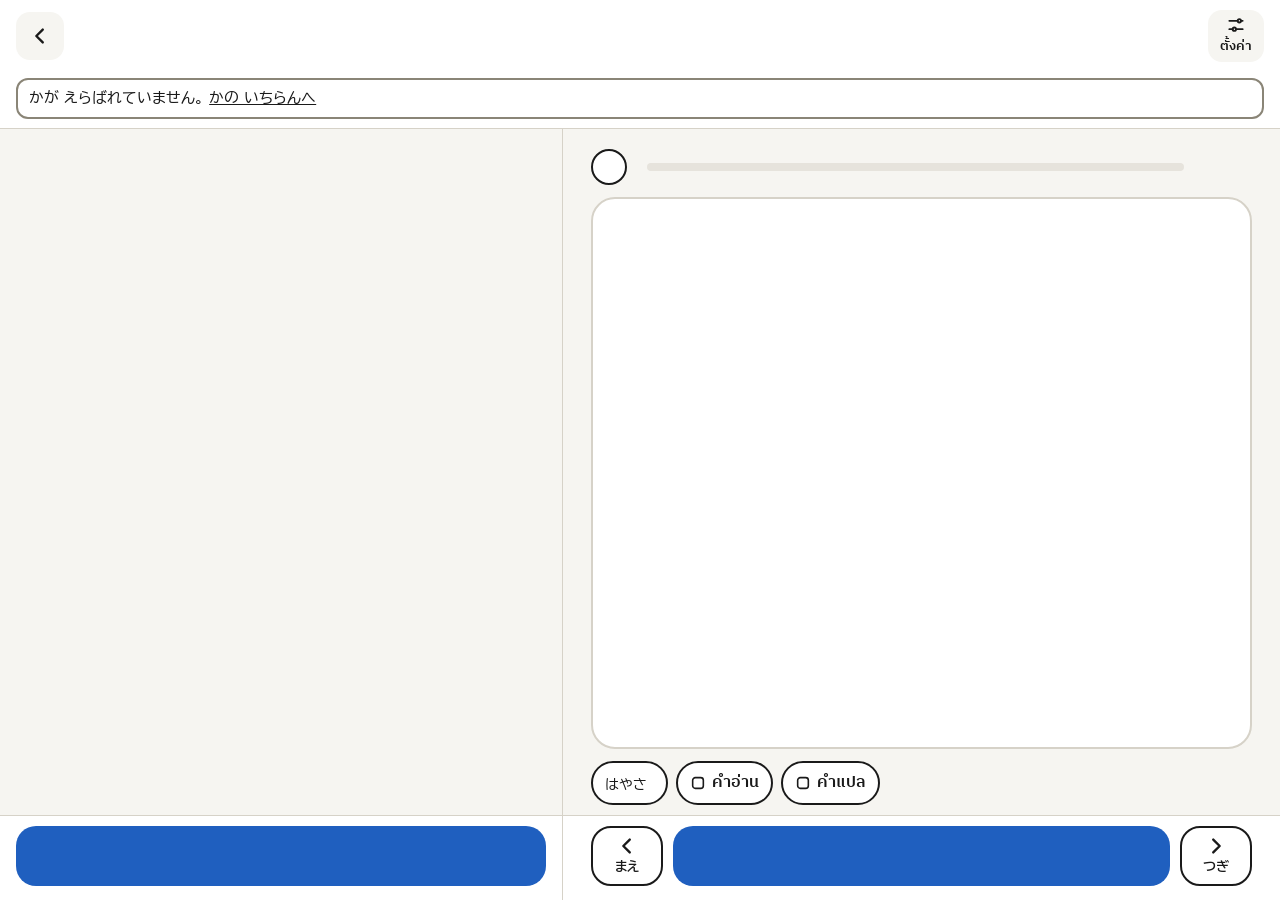
==== lesson.html @ 54a3b298 "6か-1 はやく ねましょう を追加（ページと音声） Co-Authored-By: Claude Opus 5.5 <noreply@anthropic.com> Claude-Session: h" ====
<!doctype html>
<html lang="ja">
<head>
<meta charset="utf-8">
<meta name="viewport" content="width=device-width, initial-scale=1, viewport-fit=cover">
<title>Spoken Japanese</title>
<link rel="preconnect" href="https://fonts.googleapis.com">
<link rel="preconnect" href="https://fonts.gstatic.com" crossorigin>
<link href="https://fonts.googleapis.com/css2?family=BIZ+UDPGothic:wght@400;700&family=IBM+Plex+Sans+Thai:wght@400;600&display=swap" rel="stylesheet">
<link rel="stylesheet" href="app.css">
</head>
<body data-page="lesson">
<div id="app" class="app" data-view="chat" data-rd="0" data-th="0">

  <header class="top">
    <div class="bar">
      <a class="iconbtn" href="index.html" aria-label="かの いちらんに もどる" id="back"></a>
      <div class="ttl">
        <div class="no" id="no"></div>
        <h1 id="title"></h1>
      </div>
      <button id="openSet" class="setbtn" type="button"></button>
    </div>
    <div id="regs" class="seg seg3" hidden></div>
    <div id="views" class="seg seg2">
      <button type="button" data-view="chat" aria-pressed="true"><span class="ic" data-ic="chat"></span>ぜんぶ みる</button>
      <button type="button" data-view="card" aria-pressed="false"><span class="ic" data-ic="card"></span>1文ずつ</button>
    </div>
    <div id="notice" class="notice" hidden></div>
  </header>

  <section id="chat" class="chat" aria-label="かいわ"></section>

  <section id="card" class="cardpane" aria-label="1文ずつ">
    <div class="prog">
      <div class="who"><span class="av" id="cAv" aria-hidden="true"></span><span id="cName"></span></div>
      <div class="barp"><i id="cBar"></i></div>
      <div class="pos" id="cPos"></div>
    </div>
    <div class="card">
      <p class="ja" id="cJa"></p>
      <p class="rd" id="cRd" lang="th"></p>
      <div class="note" id="cNote" hidden></div>
      <div class="sp"></div>
      <div class="th" id="cTh" lang="th"></div>
    </div>
  </section>

  <div class="chips">
    <button type="button" class="chip" id="speed" aria-label="きく はやさ"><span class="lbl">はやさ</span><b id="speedV"></b></button>
    <button type="button" class="chip" id="tRd" aria-pressed="false" lang="th"><span class="on" data-ic="check"></span><span class="off" data-ic="box"></span>คำอ่าน</button>
    <button type="button" class="chip" id="tTh" aria-pressed="false" lang="th"><span class="on" data-ic="check"></span><span class="off" data-ic="box"></span>คำแปล</button>
  </div>

  <div class="fall">
    <button type="button" class="big" id="playAll"></button>
  </div>

  <div class="fnav">
    <button type="button" class="nav" id="prev"><span data-ic="left"></span>まえ</button>
    <button type="button" class="big" id="playLine"></button>
    <button type="button" class="nav" id="next"><span data-ic="right"></span>つぎ</button>
  </div>
</div>
<script src="app.js"></script>
</body>
</html>
---- app.css ----
/* New System Spoken Japanese — 画面のデザイン */
:root{
  --bg:#F6F5F1; --sf:#FFFFFF; --soft:#F6F5F1; --ink:#1A1A1A; --sub:#555555;
  --line:#D6D2C8; --track:#E6E3DC; --bd:#8A8577;
  --ac:#1F5FBF; --acink:#FFFFFF; --pt:#B54A00; --pton:#FFE08A;
  --selbg:#1A1A1A; --selink:#FFFFFF;
  --g:#0F6B4F; --gbg:#E4F3EC; --gink:#FFFFFF; --v:#5B3FA8; --vbg:#EEE9FA;
}
html[data-theme="white"]{ --bg:#FFFFFF; --soft:#F2F2F2; --track:#ECECEC; --line:#CFCFCF; }
html[data-theme="dark"]{
  --bg:#1E1E1E; --sf:#2B2B2B; --soft:#383838; --ink:#F0F0F0; --sub:#C8C8C8;
  --line:#4A4A4A; --track:#3A3A3A; --bd:#9A9A9A;
  --ac:#8DB8FF; --acink:#0E1E38; --pt:#FFB06B; --pton:#7A2E00;
  --selbg:#F0F0F0; --selink:#1A1A1A;
  --g:#7FD8B5; --gbg:#1D3A30; --gink:#0B2A20; --v:#C3B1F5; --vbg:#2E2748;
}
html[data-theme="contrast"]{
  --bg:#000000; --sf:#000000; --soft:#222222; --ink:#FFFFFF; --sub:#E6E6E6;
  --line:#8A8A8A; --track:#333333; --bd:#FFFFFF;
  --ac:#FFD24A; --acink:#000000; --pt:#FFD24A; --pton:#6A1F00;
  --selbg:#FFD24A; --selink:#000000;
  --g:#7FE0BC; --gbg:#000000; --gink:#000000; --v:#D2C4FF; --vbg:#000000;
}
html{ font-size:16px; -webkit-text-size-adjust:100%; }
html[data-size="0"]{ font-size:14px; }
html[data-size="2"]{ font-size:18px; }
html[data-size="3"]{ font-size:21px; }

*{ box-sizing:border-box; }
body{ margin:0; background:var(--bg); color:var(--ink); line-height:1.5;
  font-family:'BIZ UDPGothic','IBM Plex Sans Thai','Hiragino Sans','Noto Sans JP','Noto Sans Thai',system-ui,sans-serif; }
[lang="th"]{ font-family:'IBM Plex Sans Thai','Noto Sans Thai',system-ui,sans-serif; }
button{ font:inherit; color:inherit; cursor:pointer; -webkit-tap-highlight-color:transparent; }
a{ color:inherit; }
:focus-visible{ outline:3px solid var(--ac); outline-offset:2px; }
[hidden]{ display:none !important; }
svg{ display:block; }
h1,h2,h3,p{ margin:0; }

/* ---- 上のバー ---- */
.top{ background:var(--sf); border-bottom:1px solid var(--line); padding:.6rem 1rem; display:flex; flex-direction:column; gap:.5rem; }
.bar{ display:flex; align-items:center; gap:.6rem; }
.iconbtn{ width:48px; height:48px; flex:none; border-radius:14px; background:var(--soft); display:grid; place-items:center; border:0; text-decoration:none; }
.ttl{ flex:1; min-width:0; }
.no{ font-size:.875rem; color:var(--sub); }
.ttl h1{ font-size:1.2rem; line-height:1.4; }
.setbtn{ min-width:56px; min-height:52px; flex:none; border:0; border-radius:14px; background:var(--soft);
  display:flex; flex-direction:column; align-items:center; justify-content:center; gap:2px; font-size:.8rem; font-weight:600; }
.seg{ display:grid; gap:4px; background:var(--track); padding:4px; border-radius:14px; }
.seg2{ grid-template-columns:1fr 1fr; }
.seg3{ grid-template-columns:repeat(3,1fr); }
.seg button{ min-height:44px; border:0; border-radius:10px; background:transparent; font-size:.95rem;
  display:flex; align-items:center; justify-content:center; gap:.4rem; flex-wrap:wrap; padding:.2rem; }
.seg button[aria-pressed="true"]{ background:var(--selbg); color:var(--selink); font-weight:700; }
.seg small{ display:block; width:100%; font-size:.8rem; font-weight:400; text-align:center; }
.notice{ border:2px solid var(--bd); border-radius:12px; padding:.45rem .7rem; font-size:.95rem; background:var(--sf); }

/* ---- チャット ---- */
.app{ height:100vh; height:100dvh; display:flex; flex-direction:column; max-width:1366px; margin:0 auto; }
.chat{ flex:1; min-height:0; overflow-y:auto; padding:1rem; display:flex; flex-direction:column; gap:1rem; }
.scene{ text-align:center; font-size:.95rem; color:var(--sub); }
.gap{ border:0; border-top:2px dashed var(--line); margin:0; width:100%; }
.row{ display:flex; gap:.5rem; align-items:flex-start; }
.row.s0{ flex-direction:row-reverse; }
.av{ width:2.25rem; height:2.25rem; flex:none; border-radius:50%; display:grid; place-items:center;
  font-weight:700; background:var(--sf); color:var(--ink); border:2px solid var(--ink); }
.s0 .av, .av.s0{ background:var(--ac); color:var(--acink); border-color:var(--ac); }
.s2 .av, .av.s2{ background:var(--g); color:var(--gink); border-color:var(--g); border-radius:8px; }
.s3 .av, .av.s3{ background:var(--v); color:var(--sf); border-color:var(--v); border-radius:2px; }
.col{ display:flex; flex-direction:column; gap:.25rem; min-width:0; align-items:flex-start; max-width:min(80%,30rem); }
.s0 .col{ align-items:flex-end; }
.nm{ font-size:.875rem; font-weight:700; }
.s0 .nm{ color:var(--ac); } .s2 .nm{ color:var(--g); } .s3 .nm{ color:var(--v); }
.bub{ display:block; text-align:left; border:2px solid var(--bd); background:var(--sf); color:var(--ink);
  border-radius:4px 18px 18px 18px; padding:.7rem .85rem; }
.s0 .bub{ background:var(--ac); color:var(--acink); border-color:var(--ac); border-radius:18px 4px 18px 18px; }
.s2 .bub{ background:var(--gbg); border-color:var(--g); }
.s3 .bub{ background:var(--vbg); border-color:var(--v); }
.row.cur .bub{ outline:3px solid var(--ink); outline-offset:3px; }
.l1{ display:flex; gap:.6rem; align-items:flex-start; }
.ja{ flex:1; font-size:1.2rem; line-height:1.9; letter-spacing:.03em; }
.l1 svg{ flex:none; margin-top:.5rem; }
.bub .rd{ display:block; margin-top:.5rem; padding-top:.5rem; border-top:1px solid rgba(128,128,128,.55); font-size:1rem; line-height:1.7; }
.col > .th{ font-size:1rem; line-height:1.6; color:var(--sub); }
.s0 .col > .th{ text-align:right; }
.note{ font-size:.9rem; background:var(--track); border-radius:8px; padding:.15rem .55rem; align-self:flex-start; }
.app[data-rd="0"] .rd, .app[data-th="0"] .th{ display:none; }
.pt{ font-style:normal; font-weight:700; color:var(--pt); text-decoration:underline; text-decoration-thickness:3px; text-underline-offset:5px; }
.s0 .bub .pt{ color:var(--pton); }
html[data-em="0"] .pt{ font-weight:inherit; color:inherit; text-decoration:none; }
rt{ font-size:.5em; letter-spacing:0; }
html[data-ruby="0"] rt{ display:none; }

/* ---- 1文ずつ ---- */
.cardpane{ flex:1; min-height:0; display:flex; flex-direction:column; gap:.75rem; padding:.9rem 1rem; }
.prog{ display:flex; align-items:center; gap:.75rem; }
.who{ display:flex; align-items:center; gap:.5rem; font-weight:700; font-size:1.1rem; }
.barp{ flex:1; height:8px; background:var(--track); border-radius:4px; overflow:hidden; }
.barp i{ display:block; height:100%; width:0; background:var(--ac); border-radius:4px; }
.pos{ font-weight:700; min-width:3.5rem; text-align:right; }
.card{ flex:1; min-height:0; overflow-y:auto; background:var(--sf); border:2px solid var(--line); border-radius:24px;
  padding:1.25rem; display:flex; flex-direction:column; gap:.9rem; }
.card .ja{ flex:none; font-size:1.7rem; line-height:1.9; letter-spacing:.04em; }
.card .rd{ border-top:1px solid var(--line); padding-top:.75rem; font-size:1.125rem; line-height:1.7; color:var(--sub); }
.card .sp{ flex:1; }
.card .th{ background:var(--soft); border-radius:14px; padding:.75rem .9rem; font-size:1.125rem; line-height:1.6; }

/* ---- 下のボタン ---- */
.chips{ display:flex; gap:.5rem; flex-wrap:wrap; padding:.6rem 1rem 0; background:var(--sf); border-top:1px solid var(--line); }
.chip{ min-height:44px; padding:0 .75rem; border-radius:999px; border:2px solid var(--ink); background:var(--sf);
  display:flex; align-items:center; gap:.4rem; font-weight:600; font-size:1rem; }
.chip .lbl{ font-weight:400; font-size:.9rem; }
.chip[aria-pressed="true"]{ background:var(--selbg); color:var(--selink); border-color:var(--selbg); }
.chip[aria-pressed="true"] .off, .chip[aria-pressed="false"] .on{ display:none; }
.fall, .fnav{ background:var(--sf); padding:.6rem 1rem calc(.9rem + env(safe-area-inset-bottom)); display:flex; gap:.6rem; }
.big{ flex:1; min-height:60px; border:0; border-radius:20px; background:var(--ac); color:var(--acink);
  font-size:1.125rem; font-weight:700; display:flex; align-items:center; justify-content:center; gap:.6rem; }
.nav{ width:4.5rem; flex:none; min-height:60px; border-radius:20px; border:2px solid var(--ink); background:var(--sf);
  display:flex; flex-direction:column; align-items:center; justify-content:center; font-size:.8rem; font-weight:700; }
.nav:disabled{ opacity:.35; }

.app[data-view="chat"] .cardpane, .app[data-view="chat"] .fnav{ display:none; }
.app[data-view="card"] .chat, .app[data-view="card"] .fall{ display:none; }

/* ---- タブレット（よこ）：左にチャット、右に1文カード ---- */
@media (min-width:900px){
  .app{ display:grid; grid-template-columns:minmax(380px,44%) 1fr; grid-template-rows:auto minmax(0,1fr) auto auto;
    grid-template-areas:"top top" "chat card" "chat chips" "fall fnav"; }
  .top{ grid-area:top; flex-direction:row; flex-wrap:wrap; align-items:center; gap:1rem; }
  .bar{ flex:1; }
  #regs{ width:27rem; }
  #views{ display:none; }
  .notice{ flex-basis:100%; }
  .app[data-view] .chat{ grid-area:chat; display:flex; border-right:1px solid var(--line); }
  .app[data-view] .cardpane{ grid-area:card; display:flex; padding:1.25rem 1.75rem .75rem; }
  .chips{ grid-area:chips; border-top:0; background:transparent; padding:0 1.75rem .6rem; }
  .app[data-view] .fall{ grid-area:fall; display:flex; border-top:1px solid var(--line); border-right:1px solid var(--line); }
  .app[data-view] .fnav{ grid-area:fnav; display:flex; border-top:1px solid var(--line); padding-left:1.75rem; padding-right:1.75rem; }
  .card{ padding:1.75rem 2rem; }
  .card .ja{ font-size:2rem; }
  .card .rd, .card .th{ font-size:1.25rem; }
}

/* ---- みやすさ設定 ---- */
dialog.set{ border:0; padding:0; background:var(--bg); color:var(--ink); width:min(100vw,27rem); max-width:100vw;
  max-height:100vh; max-height:100dvh; border-radius:20px; }
dialog.set::backdrop{ background:rgba(0,0,0,.55); }
.sethead{ display:flex; align-items:center; gap:.6rem; padding:.9rem 1rem .6rem; }
.sethead h2{ flex:1; font-size:1.3rem; }
.sethead small{ display:block; font-size:.95rem; font-weight:400; color:var(--sub); }
.ok{ min-height:48px; padding:0 1.1rem; border:0; border-radius:14px; background:var(--selbg); color:var(--selink); font-weight:700; font-size:1rem; }
.setbody{ padding:0 1rem 1rem; display:flex; flex-direction:column; gap:.75rem; }
.box{ background:var(--sf); border-radius:20px; padding:.9rem 1rem; }
.box h3{ font-size:1rem; margin-bottom:.6rem; }
.box h3 span{ font-weight:400; color:var(--sub); }
.sample{ border:2px solid var(--ink); }
.sample .ja{ font-size:1.35rem; }
.sample .th{ color:var(--sub); }
.sizes{ display:grid; grid-template-columns:repeat(4,1fr); gap:6px; }
.sizes button{ height:52px; border-radius:12px; border:2px solid var(--bd); background:var(--sf); }
.sizes button[aria-pressed="true"]{ background:var(--selbg); color:var(--selink); border-color:var(--selbg); font-weight:700; }
.themes{ display:grid; grid-template-columns:repeat(4,1fr); gap:8px; }
.themes button{ height:76px; border-radius:14px; border:2px solid #8A8577; display:flex; flex-direction:column; align-items:center; justify-content:center; gap:2px; font-size:13px; white-space:nowrap; padding:0; }
.themes button b{ font-size:1.1rem; }
.themes button[aria-pressed="true"]{ outline:3px solid var(--ink); outline-offset:2px; }
.sw{ display:flex; align-items:center; gap:.75rem; min-height:60px; border-bottom:1px solid var(--line); }
.sw:last-child{ border-bottom:0; }
.sw div{ flex:1; }
.sw small{ display:block; font-size:.95rem; color:var(--sub); }
.switch{ width:64px; height:40px; flex:none; border-radius:20px; border:2px solid var(--bd); background:var(--track); padding:0 3px; display:flex; align-items:center; }
.switch i{ width:30px; height:30px; border-radius:50%; background:#FFFFFF; border:2px solid var(--bd); display:grid; place-items:center; font-style:normal; font-weight:700; font-size:1rem; color:transparent; }
.switch[aria-checked="true"]{ background:var(--ac); border-color:var(--ac); justify-content:flex-end; }
.switch[aria-checked="true"] i{ border-color:#FFFFFF; color:#1A1A1A; }
.reset{ min-height:52px; border-radius:16px; border:2px solid var(--ink); background:var(--sf); font-weight:700; font-size:1rem; }

/* ---- かの いちらん ---- */
.home{ max-width:44rem; margin:0 auto; min-height:100vh; }
.listhead{ font-size:1.05rem; padding:1rem 1rem .5rem; }
.listhead span{ font-weight:400; color:var(--sub); }
.list{ display:flex; flex-direction:column; gap:.75rem; padding:0 1rem 2rem; }
.lesson{ display:flex; align-items:center; gap:.9rem; min-height:76px; padding:.8rem 1rem; background:var(--sf);
  border:2px solid var(--line); border-radius:20px; text-decoration:none; }
.lesson .n{ flex:none; min-width:4.2rem; text-align:center; font-weight:700; background:var(--selbg); color:var(--selink); border-radius:12px; padding:.45rem .5rem; }
.lesson .t{ flex:1; min-width:0; font-size:1.2rem; font-weight:700; }
.lesson .t small{ display:block; font-size:1rem; font-weight:400; color:var(--sub); }

@media (prefers-reduced-motion:no-preference){
  html[data-calm="0"] .chat{ scroll-behavior:smooth; }
}
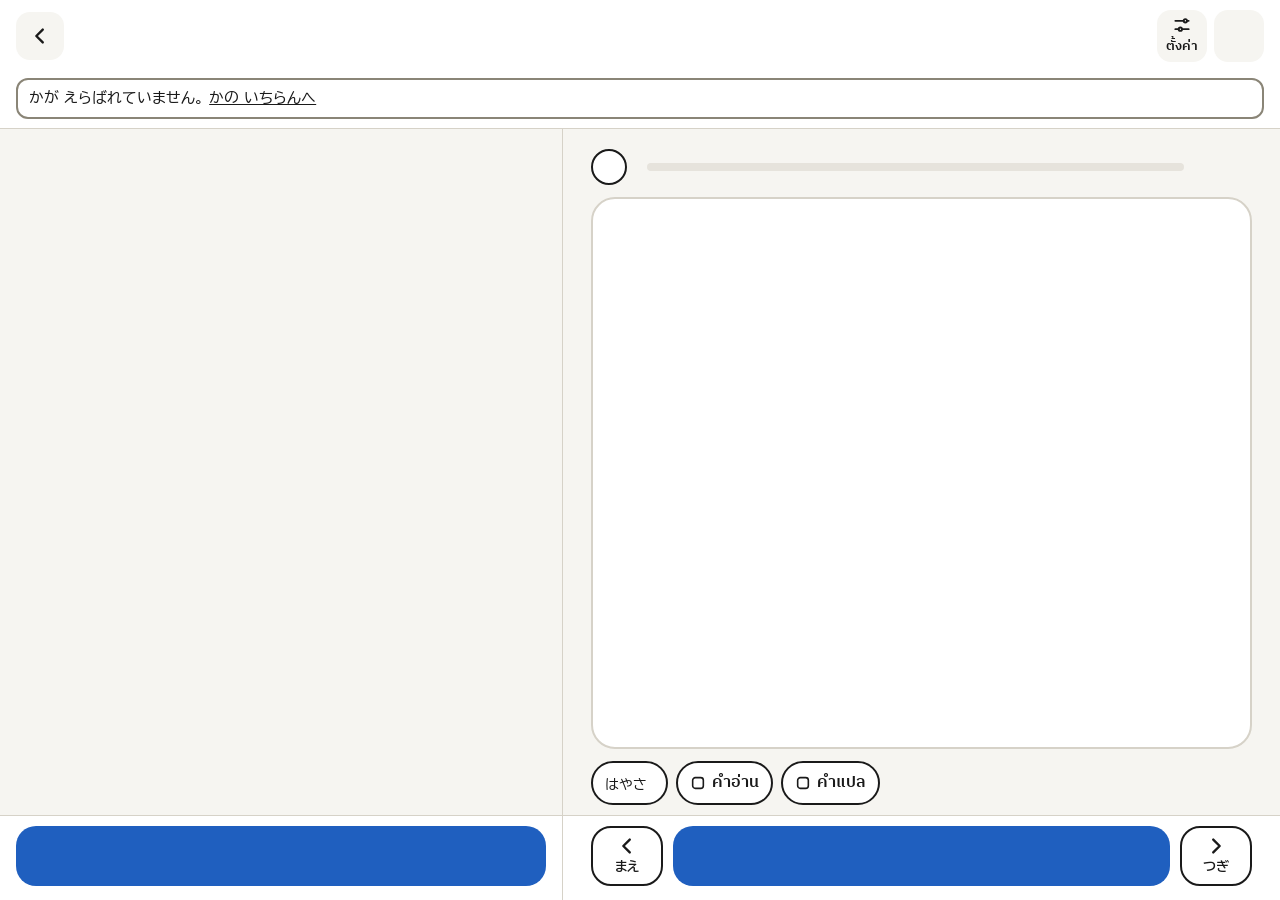
==== commit b766b50a: "全画面（集中モード）のボタンを追加 Co-Authored-By: Claude Fable 5.2 <noreply@anthropic.com> Claude-Session: https://c" ====
--- a/lesson.html
+++ b/lesson.html
@@ -20,6 +20,7 @@
         <h1 id="title"></h1>
       </div>
       <button id="openSet" class="setbtn" type="button"></button>
+      <button id="focusBtn" class="setbtn" type="button" aria-pressed="false"></button>
     </div>
     <div id="regs" class="seg seg3" hidden></div>
     <div id="views" class="seg seg2">
@@ -28,6 +29,8 @@
     </div>
     <div id="notice" class="notice" hidden></div>
   </header>
+
+  <button id="focusExit" class="setbtn focusexit" type="button" hidden></button>
 
   <section id="chat" class="chat" aria-label="かいわ"></section>
 
--- a/app.css
+++ b/app.css
@@ -22,9 +22,11 @@
   --g:#7FE0BC; --gbg:#000000; --gink:#000000; --v:#D2C4FF; --vbg:#000000;
 }
 html{ font-size:16px; -webkit-text-size-adjust:100%; }
-html[data-size="0"]{ font-size:14px; }
-html[data-size="2"]{ font-size:18px; }
-html[data-size="3"]{ font-size:21px; }
+/* 文字の大きさの設定は、会話の本文だけに効く（ボタンや見出しは変わらない） */
+:root{ --k:1; }
+html[data-size="0"]{ --k:.85; }
+html[data-size="2"]{ --k:1.2; }
+html[data-size="3"]{ --k:1.45; }
 
 *{ box-sizing:border-box; }
 body{ margin:0; background:var(--bg); color:var(--ink); line-height:1.5;
@@ -38,21 +40,22 @@
 h1,h2,h3,p{ margin:0; }
 
 /* ---- 上のバー ---- */
-.top{ background:var(--sf); border-bottom:1px solid var(--line); padding:.6rem 1rem; display:flex; flex-direction:column; gap:.5rem; }
-.bar{ display:flex; align-items:center; gap:.6rem; }
+.top{ background:var(--sf); border-bottom:1px solid var(--line); padding:.6rem 1rem; display:flex; flex-direction:column; gap:.4rem; }
+.bar{ display:flex; align-items:center; gap:.45rem; }
 .iconbtn{ width:48px; height:48px; flex:none; border-radius:14px; background:var(--soft); display:grid; place-items:center; border:0; text-decoration:none; }
 .ttl{ flex:1; min-width:0; }
 .no{ font-size:.875rem; color:var(--sub); }
-.ttl h1{ font-size:1.2rem; line-height:1.4; }
-.setbtn{ min-width:56px; min-height:52px; flex:none; border:0; border-radius:14px; background:var(--soft);
+.ttl h1{ font-size:1.05rem; line-height:1.4; }
+.setbtn{ min-width:50px; min-height:52px; flex:none; border:0; border-radius:14px; background:var(--soft);
   display:flex; flex-direction:column; align-items:center; justify-content:center; gap:2px; font-size:.8rem; font-weight:600; }
-.seg{ display:grid; gap:4px; background:var(--track); padding:4px; border-radius:14px; }
+.seg{ display:grid; gap:3px; background:var(--track); padding:3px; border-radius:12px; }
 .seg2{ grid-template-columns:1fr 1fr; }
 .seg3{ grid-template-columns:repeat(3,1fr); }
-.seg button{ min-height:44px; border:0; border-radius:10px; background:transparent; font-size:.95rem;
-  display:flex; align-items:center; justify-content:center; gap:.4rem; flex-wrap:wrap; padding:.2rem; }
+.seg button{ min-height:40px; border:0; border-radius:9px; background:transparent; font-size:14px;
+  display:flex; align-items:center; justify-content:center; gap:5px; flex-wrap:wrap; padding:2px 4px; line-height:1.2; }
+.seg button svg{ width:16px; height:16px; }
 .seg button[aria-pressed="true"]{ background:var(--selbg); color:var(--selink); font-weight:700; }
-.seg small{ display:block; width:100%; font-size:.8rem; font-weight:400; text-align:center; }
+.seg small{ display:inline; font-size:12px; font-weight:400; }
 .notice{ border:2px solid var(--bd); border-radius:12px; padding:.45rem .7rem; font-size:.95rem; background:var(--sf); }
 
 /* ---- チャット ---- */
@@ -78,12 +81,12 @@
 .s3 .bub{ background:var(--vbg); border-color:var(--v); }
 .row.cur .bub{ outline:3px solid var(--ink); outline-offset:3px; }
 .l1{ display:flex; gap:.6rem; align-items:flex-start; }
-.ja{ flex:1; font-size:1.2rem; line-height:1.9; letter-spacing:.03em; }
+.ja{ flex:1; font-size:calc(1.2rem * var(--k)); line-height:1.9; letter-spacing:.03em; }
 .l1 svg{ flex:none; margin-top:.5rem; }
-.bub .rd{ display:block; margin-top:.5rem; padding-top:.5rem; border-top:1px solid rgba(128,128,128,.55); font-size:1rem; line-height:1.7; }
-.col > .th{ font-size:1rem; line-height:1.6; color:var(--sub); }
+.bub .rd{ display:block; margin-top:.5rem; padding-top:.5rem; border-top:1px solid rgba(128,128,128,.55); font-size:calc(1rem * var(--k)); line-height:1.7; }
+.col > .th{ font-size:calc(1rem * var(--k)); line-height:1.6; color:var(--sub); }
 .s0 .col > .th{ text-align:right; }
-.note{ font-size:.9rem; background:var(--track); border-radius:8px; padding:.15rem .55rem; align-self:flex-start; }
+.note{ font-size:calc(.9rem * var(--k)); background:var(--track); border-radius:8px; padding:.15rem .55rem; align-self:flex-start; }
 .app[data-rd="0"] .rd, .app[data-th="0"] .th{ display:none; }
 .pt{ font-style:normal; font-weight:700; color:var(--pt); text-decoration:underline; text-decoration-thickness:3px; text-underline-offset:5px; }
 .s0 .bub .pt{ color:var(--pton); }
@@ -100,10 +103,10 @@
 .pos{ font-weight:700; min-width:3.5rem; text-align:right; }
 .card{ flex:1; min-height:0; overflow-y:auto; background:var(--sf); border:2px solid var(--line); border-radius:24px;
   padding:1.25rem; display:flex; flex-direction:column; gap:.9rem; }
-.card .ja{ flex:none; font-size:1.7rem; line-height:1.9; letter-spacing:.04em; }
-.card .rd{ border-top:1px solid var(--line); padding-top:.75rem; font-size:1.125rem; line-height:1.7; color:var(--sub); }
+.card .ja{ flex:none; font-size:calc(1.7rem * var(--k)); line-height:1.9; letter-spacing:.04em; }
+.card .rd{ border-top:1px solid var(--line); padding-top:.75rem; font-size:calc(1.125rem * var(--k)); line-height:1.7; color:var(--sub); }
 .card .sp{ flex:1; }
-.card .th{ background:var(--soft); border-radius:14px; padding:.75rem .9rem; font-size:1.125rem; line-height:1.6; }
+.card .th{ background:var(--soft); border-radius:14px; padding:.75rem .9rem; font-size:calc(1.125rem * var(--k)); line-height:1.6; }
 
 /* ---- 下のボタン ---- */
 .chips{ display:flex; gap:.5rem; flex-wrap:wrap; padding:.6rem 1rem 0; background:var(--sf); border-top:1px solid var(--line); }
@@ -128,7 +131,7 @@
     grid-template-areas:"top top" "chat card" "chat chips" "fall fnav"; }
   .top{ grid-area:top; flex-direction:row; flex-wrap:wrap; align-items:center; gap:1rem; }
   .bar{ flex:1; }
-  #regs{ width:27rem; }
+  #regs{ width:20rem; }
   #views{ display:none; }
   .notice{ flex-basis:100%; }
   .app[data-view] .chat{ grid-area:chat; display:flex; border-right:1px solid var(--line); }
@@ -137,8 +140,8 @@
   .app[data-view] .fall{ grid-area:fall; display:flex; border-top:1px solid var(--line); border-right:1px solid var(--line); }
   .app[data-view] .fnav{ grid-area:fnav; display:flex; border-top:1px solid var(--line); padding-left:1.75rem; padding-right:1.75rem; }
   .card{ padding:1.75rem 2rem; }
-  .card .ja{ font-size:2rem; }
-  .card .rd, .card .th{ font-size:1.25rem; }
+  .card .ja{ font-size:calc(2rem * var(--k)); }
+  .card .rd, .card .th{ font-size:calc(1.25rem * var(--k)); }
 }
 
 /* ---- みやすさ設定 ---- */
@@ -154,8 +157,8 @@
 .box h3{ font-size:1rem; margin-bottom:.6rem; }
 .box h3 span{ font-weight:400; color:var(--sub); }
 .sample{ border:2px solid var(--ink); }
-.sample .ja{ font-size:1.35rem; }
-.sample .th{ color:var(--sub); }
+.sample .ja{ font-size:calc(1.35rem * var(--k)); }
+.sample .th{ color:var(--sub); font-size:calc(1rem * var(--k)); }
 .sizes{ display:grid; grid-template-columns:repeat(4,1fr); gap:6px; }
 .sizes button{ height:52px; border-radius:12px; border:2px solid var(--bd); background:var(--sf); }
 .sizes button[aria-pressed="true"]{ background:var(--selbg); color:var(--selink); border-color:var(--selbg); font-weight:700; }
@@ -187,3 +190,22 @@
 @media (prefers-reduced-motion:no-preference){
   html[data-calm="0"] .chat{ scroll-behavior:smooth; }
 }
+
+/* ---- 表紙の画像 ---- */
+.cover{ display:block; max-width:100%; max-height:200px; width:auto; height:auto; align-self:center; object-fit:contain; border-radius:16px; }
+.thumb{ flex:none; width:64px; height:64px; border-radius:12px; object-fit:cover; background:var(--track); }
+.thumb.ico{ display:grid; place-items:center; font-size:34px; line-height:1; }
+html[data-calm="1"] .cover{ display:none; }
+
+/* ---- 全画面（集中モード） ---- */
+.app{ position:relative; }
+.focusexit{ position:fixed; top:.6rem; right:1rem; z-index:5; border:2px solid var(--ink); background:var(--sf); }
+.app[data-focus="1"] .top{ display:none; }
+.app[data-focus="1"] .chat{ padding-top:4.5rem; }
+.app[data-focus="1"] .cardpane{ padding-top:4.5rem; }
+@media (min-width:900px){
+  .app[data-focus="1"] .chat{ padding-top:1rem; }
+  .app[data-focus="1"] .cardpane{ padding-top:1.25rem; }
+  .app[data-focus="1"] .prog{ padding-right:4.5rem; }
+}
+@media (min-width:900px){ .ttl h1{ font-size:1.2rem; } }
